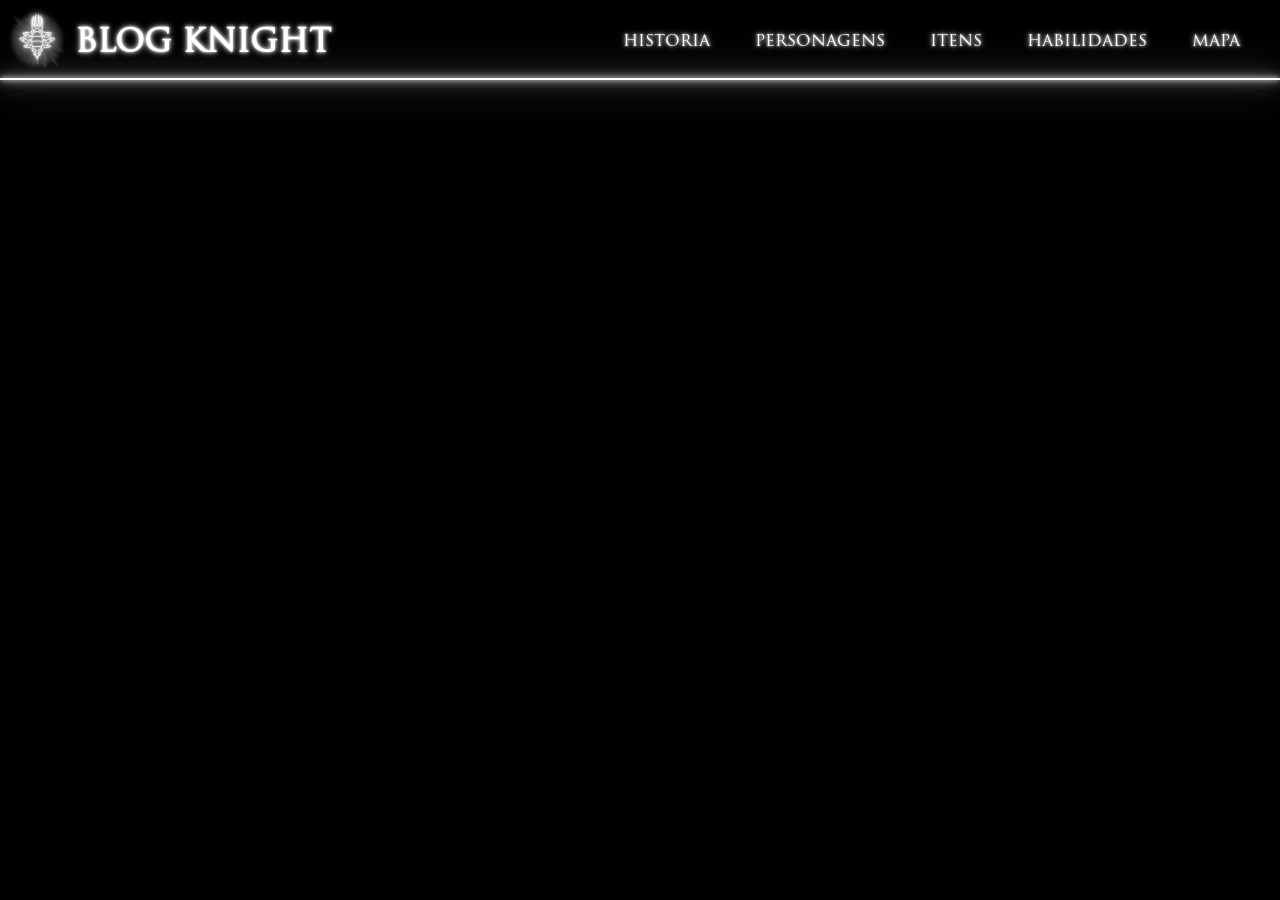
==== Index.html @ d9a14725 "Blog" ====
<!DOCTYPE html>
<html lang="en">
  <head>
    <meta charset="UTF-8" />
    <meta name="viewport" content="width=device-width, initial-scale=1.0" />
    <title>Gamer Blog</title>
    <link rel="stylesheet" href="style.css" />
  </head>
  <body>
    <header>
      <div class="Logo">
        <img src="Assets/Images/Hallownest_symbol.png" alt="" />
      </div>

      <h1>Blog Knight</h1>

      <nav class="menu">
        <a href="Historia">Historia</a>
        <a href="Personagens">Personagens</a>
        <a href="Itens">Itens</a>
        <a href="Habilidades">Habilidades</a>
        <a href="Mapa">Mapa</a>
      </nav>

      <div class="linha-neon"></div>
    </header>
    
    <video autoplay loop muted playsinline class="back-video">
      <source src="Assets/Videos/202602191234 (1).mp4" type="video/mp4" />
      Seu navegador não suporta vídeos HTML5.
    </video>
    <div class="video-overlay"></div>
    <footer></footer>
  </body>
</html>
---- style.css ----
@font-face {
  font-family: "FontHollow";
  src: url("Fonts/TrajanPro-Regular.ttf") format("truetype");
  font-weight: normal;
  font-style: normal;
}
@font-face {
  font-family: "FontHollowTest";
  src: url("Fonts/Trajan Regular.otf") format("truetype");
  font-weight: normal;
  font-style: normal;
}
@font-face {
  font-family: "FontHollowBold";
  src: url("Fonts/TrajanPro-Bold.otf") format("opentype");
  font-weight: bold;
  font-style: normal;
}
* {
  padding: 0;
  margin: 0;
  flex-wrap: wrap;
  background-color: black;
}
header {
  display: flex;
  align-items: center;
  background-color: black;
  color: rgb(255, 255, 255);
  width: 100%;
  font-family: "FontHollowTest";
  text-shadow: 0 0 3px #fff, 0 0 6px #fff;
  z-index: 1;
}
header h1 {
  margin-top: 3px;
}
.menu {
  display: flex;
  gap: 45px;
  margin-left: auto;
  padding: 15px 40px;
  margin-top: 3px;
}
.menu a {
  text-decoration: none;
  color: #fff;
  transition: 0.3s ease;
  position: relative;
  display: inline-block;
  transition: 0.3s ease;
}
.menu a:hover {
  transform: translateY();
  text-shadow: 0 0 3px #fff, 0 0 6px #fff, 0 0 9px #fff;
}
.menu a::before,
.menu a::after {
  position: absolute;
  opacity: 0;
  transition: 0.3s ease;
}
.menu a::before {
  content: "";
  position: absolute;
  left: -30px;
  top: 50%;
  transform: translateY(-50%) scaleX(-1);

  width: 30px;
  height: 30px;

  background-image: url("Assets/Images/ChatGPT Image 19 de fev. de 2026, 13_50_32.png");
  background-size: contain;
  background-repeat: no-repeat;
  background-position: center;

  opacity: 0;
  transition: 0.3s ease;
}


.menu a::after {
  content: "";
  position: absolute;
  right: -30px;
  top: 50%;
  transform: translateY(-50%);

  width: 30px;
  height: 30px;

  background-image: url("Assets/Images/ChatGPT Image 19 de fev. de 2026, 13_50_32.png");
  background-size: contain;
  background-repeat: no-repeat;
  background-position: center;

  opacity: 0;
  transition: 0.3s ease;
}
.menu a:hover::before,
.menu a:hover::after {
  opacity: 1;
}
header img {
  max-width: 100%;
  height: auto;
  width: 75px;
  background-color: transparent;
}
.linha-neon {
  width: 100%;
  height: 2px;
  background: #fff;
  box-shadow: 0 0 5px #fff, 0 0 10px #fff, 0 0 20px #fff, 0 0 40px #fff;
}
.back-video {
  position: fixed;
  right: 0;
  bottom: 0;
  min-width: 100%;
  min-height: 100%;
  width: auto;
  height: auto;
  z-index: -1000;
  object-fit: cover;
}
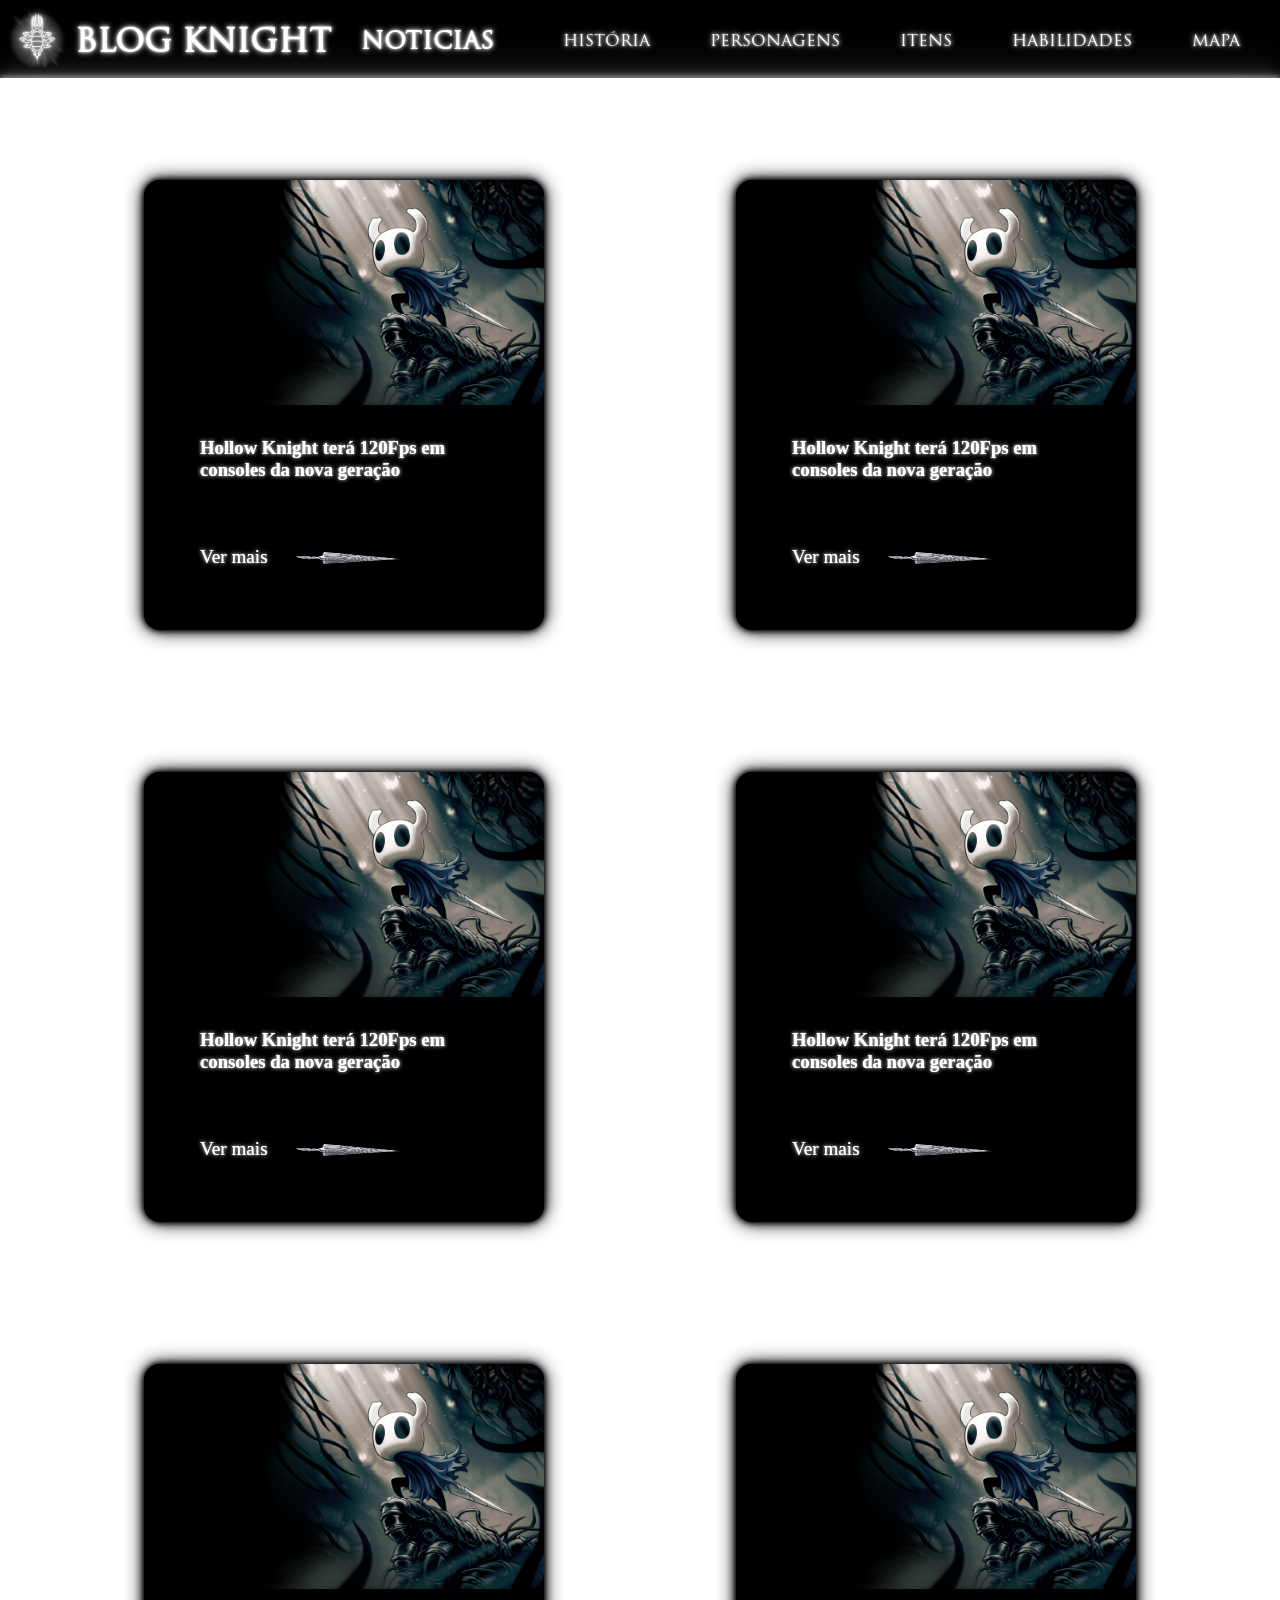
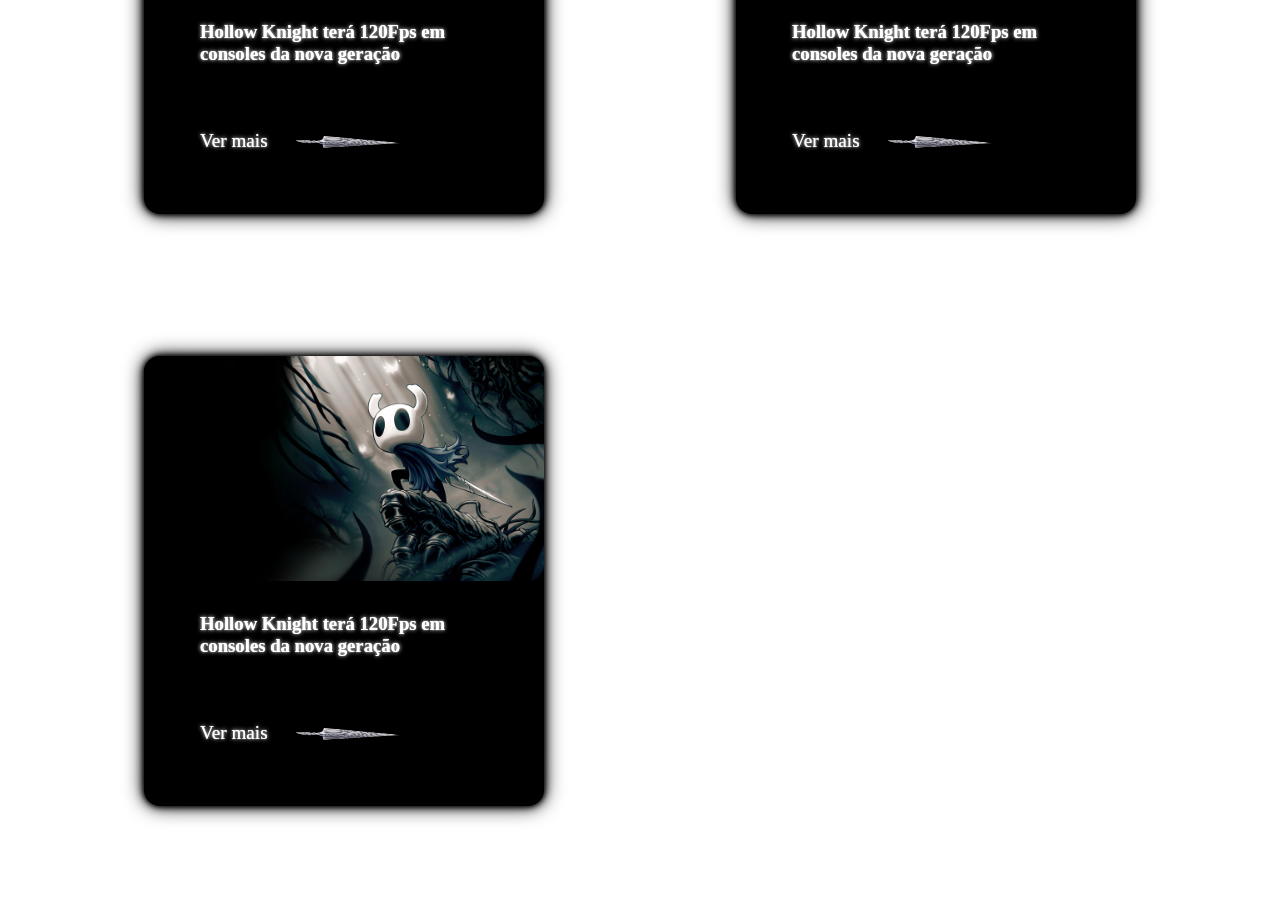
==== commit 0580fe91: "Blog2" ====
--- a/Index.html
+++ b/Index.html
@@ -1,35 +1,198 @@
 <!DOCTYPE html>
 <html lang="en">
-  <head>
-    <meta charset="UTF-8" />
-    <meta name="viewport" content="width=device-width, initial-scale=1.0" />
-    <title>Gamer Blog</title>
-    <link rel="stylesheet" href="style.css" />
-  </head>
-  <body>
-    <header>
-      <div class="Logo">
-        <img src="Assets/Images/Hallownest_symbol.png" alt="" />
+
+<head>
+  <meta charset="UTF-8" />
+  <meta name="viewport" content="width=device-width, initial-scale=1.0" />
+  <title>Gamer Blog</title>
+  <link rel="stylesheet" href="style.css" />
+</head>
+
+<body>
+  <header>
+    <div class="Logo">
+      <img src="Assets/Images/Hallownest_symbol.png" alt="" />
+    </div>
+
+    <h1>Blog Knight</h1>
+
+    <div class="section-title">
+      <h2>Noticias</h2>
+    </div>
+
+    <nav class="menu">
+      <a href="Historia">História</a>
+      <a href="Personagens">Personagens</a>
+      <a href="Itens">Itens</a>
+      <a href="Habilidades">Habilidades</a>
+      <a href="Mapa">Mapa</a>
+    </nav>
+
+    <div class="linha-neon"></div>
+  </header>
+  <section id="main-content">
+    <section id="news">
+      <div id="news-items">
+        <div class="news-card">
+          <div class="card-inner">
+            <img src="Assets/Images/HollowKnightImg.webp" alt="" />
+          </div>
+          <div class="news-content">
+            <div class="news-header">
+              <h3 class="news-title">
+                Hollow Knight terá 120Fps em consoles da nova geração
+              </h3>
+            </div>
+            <a class="see-more" href="#">Ver mais
+              <img class="ferrao-seta" src="Assets/Images/Ferrao seta-Photoroom.png" alt=""></a>
+          </div>
+
+          <span class="corner top-left"></span>
+          <span class="corner top-right"></span>
+          <span class="corner bottom-left"></span>
+          <span class="corner bottom-right"></span>
+        </div>
+
+
+        <div class="news-card">
+          <div class="card-inner">
+            <img src="Assets/Images/HollowKnightImg.webp" alt="" />
+          </div>
+          <div class="news-content">
+            <div class="news-header">
+              <h3 class="news-title">
+                Hollow Knight terá 120Fps em consoles da nova geração
+              </h3>
+            </div>
+            <a class="see-more" href="#">Ver mais
+              <img class="ferrao-seta" src="Assets/Images/Ferrao seta-Photoroom.png" alt=""></a>
+          </div>
+
+          <span class="corner top-left"></span>
+          <span class="corner top-right"></span>
+          <span class="corner bottom-left"></span>
+          <span class="corner bottom-right"></span>
+        </div>
+
+
+
+        <div class="news-card">
+          <div class="card-inner">
+            <img src="Assets/Images/HollowKnightImg.webp" alt="" />
+          </div>
+          <div class="news-content">
+            <div class="news-header">
+              <h3 class="news-title">
+                Hollow Knight terá 120Fps em consoles da nova geração
+              </h3>
+            </div>
+            <a class="see-more" href="#">Ver mais
+              <img class="ferrao-seta" src="Assets/Images/Ferrao seta-Photoroom.png" alt=""></a>
+          </div>
+
+          <span class="corner top-left"></span>
+          <span class="corner top-right"></span>
+          <span class="corner bottom-left"></span>
+          <span class="corner bottom-right"></span>
+        </div>
+
+
+
+        <div class="news-card">
+          <div class="card-inner">
+            <img src="Assets/Images/HollowKnightImg.webp" alt="" />
+          </div>
+          <div class="news-content">
+            <div class="news-header">
+              <h3 class="news-title">
+                Hollow Knight terá 120Fps em consoles da nova geração
+              </h3>
+            </div>
+            <a class="see-more" href="#">Ver mais
+              <img class="ferrao-seta" src="Assets/Images/Ferrao seta-Photoroom.png" alt=""></a>
+          </div>
+
+          <span class="corner top-left"></span>
+          <span class="corner top-right"></span>
+          <span class="corner bottom-left"></span>
+          <span class="corner bottom-right"></span>
+        </div>
+
+
+        <div class="news-card">
+          <div class="card-inner">
+            <img src="Assets/Images/HollowKnightImg.webp" alt="" />
+          </div>
+          <div class="news-content">
+            <div class="news-header">
+              <h3 class="news-title">
+                Hollow Knight terá 120Fps em consoles da nova geração
+              </h3>
+            </div>
+            <a class="see-more" href="#">Ver mais
+              <img class="ferrao-seta" src="Assets/Images/Ferrao seta-Photoroom.png" alt=""></a>
+          </div>
+
+          <span class="corner top-left"></span>
+          <span class="corner top-right"></span>
+          <span class="corner bottom-left"></span>
+          <span class="corner bottom-right"></span>
+        </div>
+
+
+        <div class="news-card">
+          <div class="card-inner">
+            <img src="Assets/Images/HollowKnightImg.webp" alt="" />
+          </div>
+          <div class="news-content">
+            <div class="news-header">
+              <h3 class="news-title">
+                Hollow Knight terá 120Fps em consoles da nova geração
+              </h3>
+            </div>
+            <a class="see-more" href="#">Ver mais
+              <img class="ferrao-seta" src="Assets/Images/Ferrao seta-Photoroom.png" alt=""></a>
+          </div>
+
+          <span class="corner top-left"></span>
+          <span class="corner top-right"></span>
+          <span class="corner bottom-left"></span>
+          <span class="corner bottom-right"></span>
+        </div>
+
+
+
+        <div class="news-card">
+          <div class="card-inner">
+            <img src="Assets/Images/HollowKnightImg.webp" alt="" />
+          </div>
+          <div class="news-content">
+            <div class="news-header">
+              <h3 class="news-title">
+                Hollow Knight terá 120Fps em consoles da nova geração
+              </h3>
+            </div>
+            <a class="see-more" href="#">Ver mais
+              <img class="ferrao-seta" src="Assets/Images/Ferrao seta-Photoroom.png" alt=""></a>
+          </div>
+
+          <span class="corner top-left"></span>
+          <span class="corner top-right"></span>
+          <span class="corner bottom-left"></span>
+          <span class="corner bottom-right"></span>
+        </div>
       </div>
+    </section>
+  </section>
 
-      <h1>Blog Knight</h1>
+  <footer></footer>
 
-      <nav class="menu">
-        <a href="Historia">Historia</a>
-        <a href="Personagens">Personagens</a>
-        <a href="Itens">Itens</a>
-        <a href="Habilidades">Habilidades</a>
-        <a href="Mapa">Mapa</a>
-      </nav>
+  <video autoplay loop muted playsinline class="back-video">
+    <source src="Assets/Videos/202602191234 (1).mp4" type="video/mp4" />
+  </video>
 
-      <div class="linha-neon"></div>
-    </header>
-    
-    <video autoplay loop muted playsinline class="back-video">
-      <source src="Assets/Videos/202602191234 (1).mp4" type="video/mp4" />
-      Seu navegador não suporta vídeos HTML5.
-    </video>
-    <div class="video-overlay"></div>
-    <footer></footer>
-  </body>
-</html>
+  
+  <div class="video-overlay"></div>
+</body>
+
+</html>
--- a/style.css
+++ b/style.css
@@ -19,11 +19,15 @@
 * {
   padding: 0;
   margin: 0;
+}
+
+body{
+  cursor: url('Assets/user-cursor/Normal.png'), auto;
+}
+
+header {
+  display: flex;
   flex-wrap: wrap;
-  background-color: black;
-}
-header {
-  display: flex;
   align-items: center;
   background-color: black;
   color: rgb(255, 255, 255);
@@ -35,9 +39,21 @@
 header h1 {
   margin-top: 3px;
 }
+
+.section-title {
+  display: flex;
+  margin-top: 3px;
+  align-items: center;
+  margin-left: auto;
+  text-decoration: none;
+  color: #fff;
+  font-family: "FontHollowTest";
+  text-shadow: 0 0 3px #fff, 0 0 6px #fff;
+}
+
 .menu {
   display: flex;
-  gap: 45px;
+  gap: 60px;
   margin-left: auto;
   padding: 15px 40px;
   margin-top: 3px;
@@ -125,3 +141,170 @@
   z-index: -1000;
   object-fit: cover;
 }
+
+#news{
+  padding: 100px;
+}
+
+#news-items{
+  display:grid;
+  grid-template-columns: repeat(auto-fit, 400px);
+  grid-template-rows: repeat(3, 400px);
+  gap: 12rem;
+  justify-content: center;
+}
+
+.news-card{
+  display: flex;
+  flex-direction: column;
+  width: 400px;
+  min-height: 450px;
+  border-radius: 1rem;
+  position: relative;
+  overflow: visible;
+  box-shadow: 5px 5px 5px #ccc;
+  background-color: #000000;
+  box-shadow: 0 0 5px #000000, 0 0 10px #000000, 0 0 20px #000000, 0 0 40px #fff;
+  transition: transform 0.2s ease;
+}
+
+.card-inner {
+  border-radius: 1rem;
+  overflow: hidden;
+  background-color: #000;
+}
+  
+.news-content{
+  display: flex;
+  flex-direction: column;
+  flex: 1;
+  padding: 1rem;
+}
+
+.news-card h3{
+  padding: 1rem;
+  text-shadow: 0 0 1px #fff, 0 0 4px #fff;
+  color: #fff;
+}
+
+.news-card:hover {
+  transform: translateY(-5px) translateX(-3px);
+  box-shadow: 0 0 5px #000000, 0 0 10px #000000, 0 0 20px #ffffff, 0 0 40px #fff;
+}
+
+.news-card img{
+  max-width: 100%;
+  aspect-ratio: 16/9;
+  object-fit: cover;
+  object-fit: fill;
+  display: block;
+}
+
+.see-more{
+  position: relative;
+  gap: 10px;
+  display: inline-flex;
+  margin-top: auto;
+  align-items: center;
+  padding: 1rem;
+  text-decoration: none;
+  padding-top: 1rem;
+  color: #fff;
+  text-shadow: 0 0 1px #fff, 0 0 4px #fff;
+}
+
+.news-content a{
+  font-size: larger;
+}
+
+.ferrao-seta{
+  width: 9rem;
+  height: auto;
+  align-items: center;
+}
+
+.see-more .ferrao-seta {
+  transition: transform 0.3s ease;
+}
+
+.see-more:hover .ferrao-seta {
+  transform: translateX(5px);
+}
+
+.see-more::before,
+.see-more::after {
+  content: "";
+  position: absolute;
+  width: 25px;
+  height: 25px;
+  background-image: url("Assets/Images/ChatGPT Image 19 de fev. de 2026, 13_50_32.png");
+  background-size: contain;
+  background-repeat: no-repeat;
+  background-position: center;
+  opacity: 0;
+  transition: 0.3s ease;
+  top: 50%;
+  transform: translateY(-50%);
+}
+
+.see-more::before {
+  left: -35px;
+  transform: translateY(-50%) scaleX(-1);
+}
+
+.see-more::after {
+  right: -35px;
+}
+
+.see-more:hover {
+  text-shadow: 0 0 3px #fff, 0 0 6px #fff, 0 0 9px #fff;
+}
+
+.see-more:hover::before,
+.see-more:hover::after {
+  opacity: 1;
+}
+
+.news-content {
+  padding: 1rem 2.5rem;
+}
+
+.corner {
+  position: absolute;
+  width: 70px;
+  height: 70px;
+  background-image: url("Assets/Images/Selected-icon.png");
+  background-size: contain;
+  background-repeat: no-repeat;
+  opacity: 0;
+  transition: 0.3s ease;
+  pointer-events: none;
+}
+
+.top-left {
+  top: -20px;
+  left: -20px;
+}
+
+.top-right {
+  top: -20px;
+  right: -20px;
+  transform: rotate(90deg);
+}
+
+.bottom-left {
+  bottom: -20px;
+  left: -20px;
+  transform: rotate(-90deg);
+}
+
+.bottom-right {
+  bottom: -20px;
+  right: -20px;
+  transform: rotate(180deg);
+}
+
+.news-card:hover .corner {
+  opacity: 1;
+  
+}
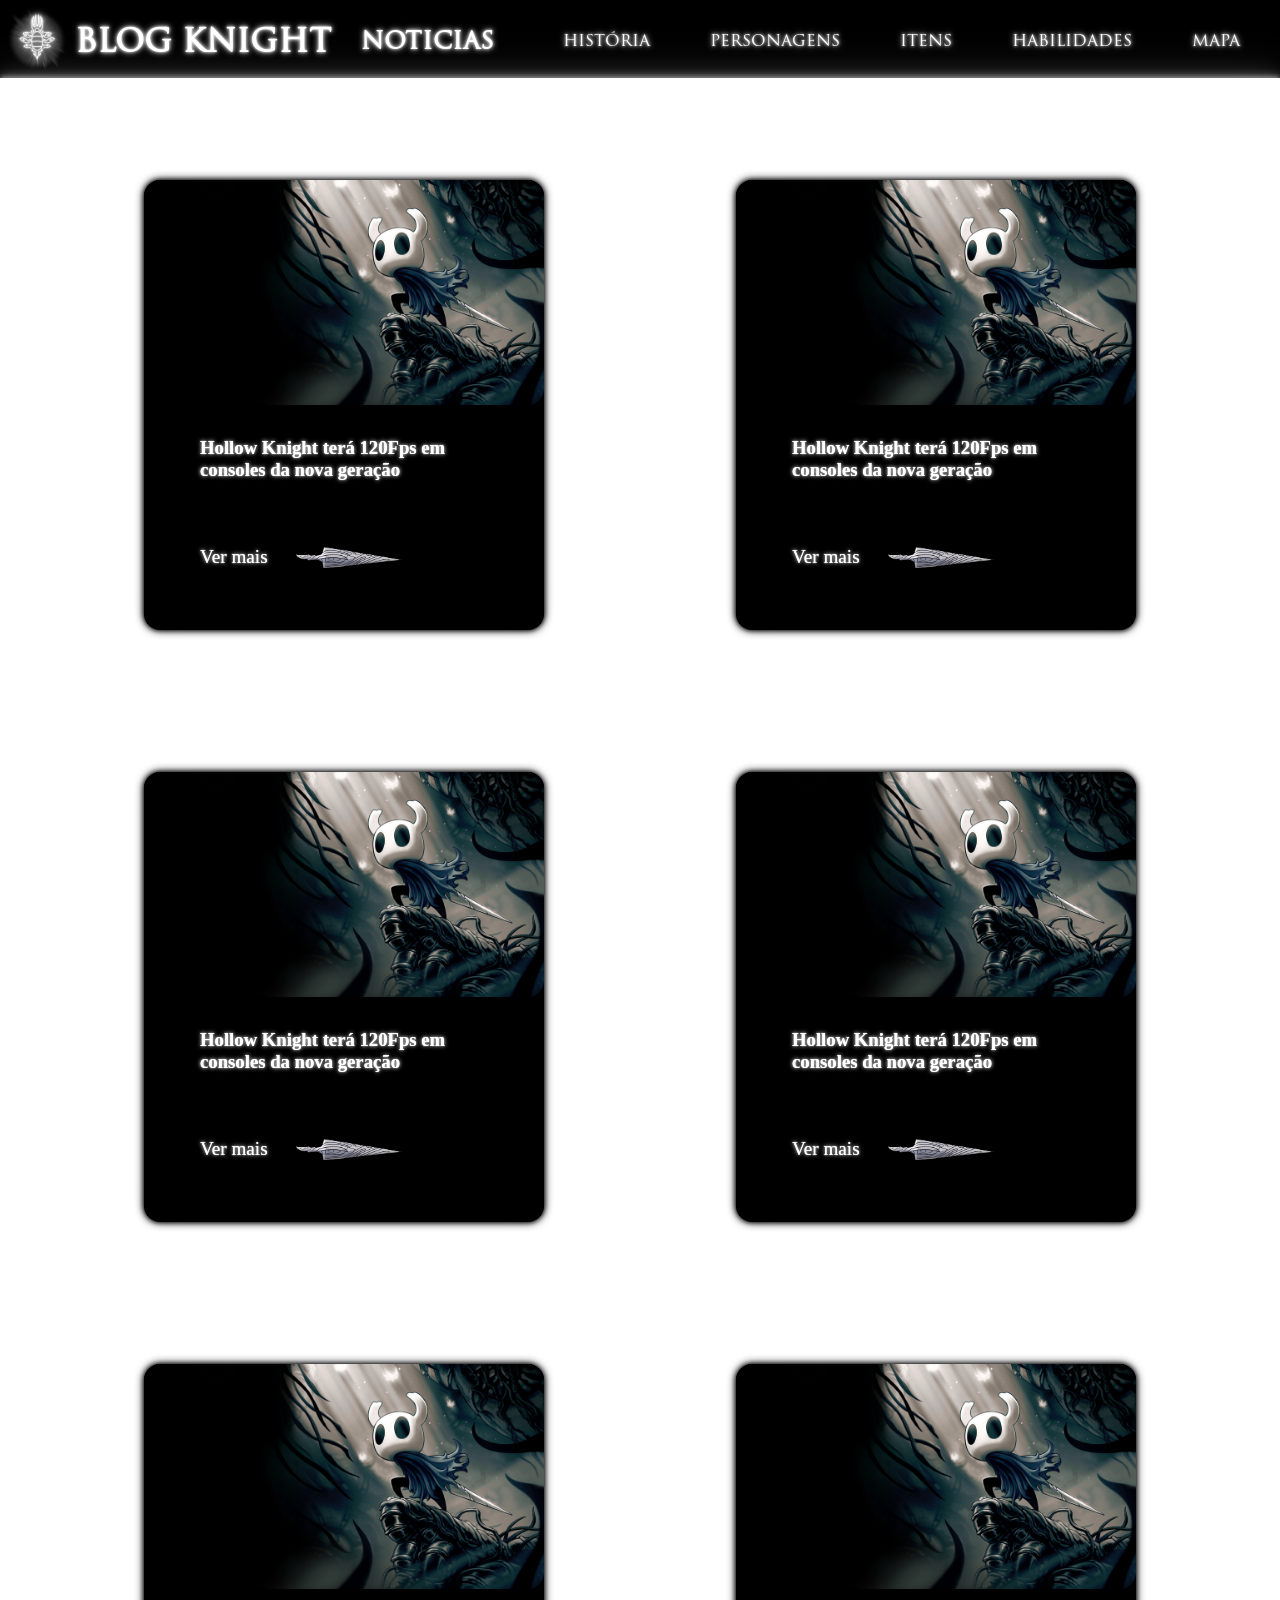
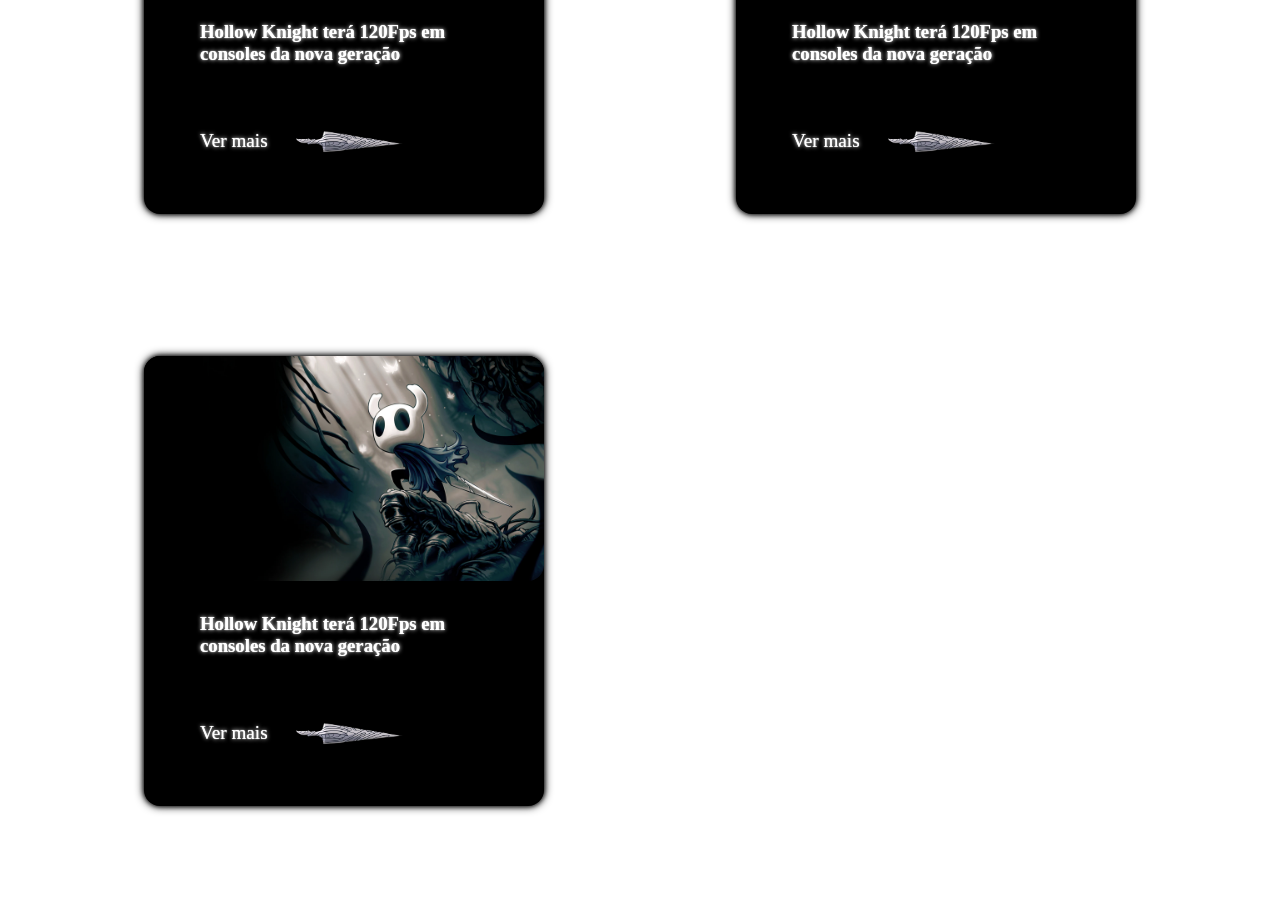
==== commit 3175abe0: "Blog3" ====
--- a/Index.html
+++ b/Index.html
@@ -21,7 +21,7 @@
     </div>
 
     <nav class="menu">
-      <a href="Historia">História</a>
+      <a href="Historia/historiaindex.html">História</a>
       <a href="Personagens">Personagens</a>
       <a href="Itens">Itens</a>
       <a href="Habilidades">Habilidades</a>
--- a/style.css
+++ b/style.css
@@ -4,131 +4,141 @@
   font-weight: normal;
   font-style: normal;
 }
+
 @font-face {
   font-family: "FontHollowTest";
   src: url("Fonts/Trajan Regular.otf") format("truetype");
   font-weight: normal;
   font-style: normal;
 }
+
 @font-face {
   font-family: "FontHollowBold";
   src: url("Fonts/TrajanPro-Bold.otf") format("opentype");
   font-weight: bold;
   font-style: normal;
 }
+
+
 * {
+  margin: 0;
   padding: 0;
-  margin: 0;
-}
-
-body{
+}
+
+
+body {
   cursor: url('Assets/user-cursor/Normal.png'), auto;
 }
 
+
 header {
   display: flex;
   flex-wrap: wrap;
+  position: sticky;
+  top: 0;
   align-items: center;
-  background-color: black;
-  color: rgb(255, 255, 255);
   width: 100%;
+  background-color: #000;
+  color: #fff;
   font-family: "FontHollowTest";
   text-shadow: 0 0 3px #fff, 0 0 6px #fff;
-  z-index: 1;
-}
+  z-index: 1000;
+}
+
 header h1 {
   margin-top: 3px;
 }
 
+header img {
+  width: 75px;
+  height: auto;
+  max-width: 100%;
+  background-color: transparent;
+}
+
 .section-title {
-  display: flex;
+  margin-left: auto;
   margin-top: 3px;
+  display: flex;
   align-items: center;
-  margin-left: auto;
   text-decoration: none;
   color: #fff;
   font-family: "FontHollowTest";
   text-shadow: 0 0 3px #fff, 0 0 6px #fff;
 }
 
+
 .menu {
   display: flex;
   gap: 60px;
   margin-left: auto;
+  margin-top: 3px;
   padding: 15px 40px;
-  margin-top: 3px;
-}
+}
+
 .menu a {
-  text-decoration: none;
-  color: #fff;
-  transition: 0.3s ease;
   position: relative;
   display: inline-block;
+  text-decoration: none;
+  color: #fff;
   transition: 0.3s ease;
 }
+
 .menu a:hover {
-  transform: translateY();
   text-shadow: 0 0 3px #fff, 0 0 6px #fff, 0 0 9px #fff;
 }
+
+
 .menu a::before,
 .menu a::after {
-  position: absolute;
-  opacity: 0;
-  transition: 0.3s ease;
-}
-.menu a::before {
   content: "";
   position: absolute;
-  left: -30px;
   top: 50%;
-  transform: translateY(-50%) scaleX(-1);
-
   width: 30px;
   height: 30px;
-
   background-image: url("Assets/Images/ChatGPT Image 19 de fev. de 2026, 13_50_32.png");
   background-size: contain;
   background-repeat: no-repeat;
   background-position: center;
-
+  transform: translateY(-50%);
   opacity: 0;
   transition: 0.3s ease;
 }
 
+.menu a::before {
+  left: -30px;
+  transform: translateY(-50%) scaleX(-1);
+}
 
 .menu a::after {
-  content: "";
-  position: absolute;
   right: -30px;
-  top: 50%;
-  transform: translateY(-50%);
-
-  width: 30px;
-  height: 30px;
-
-  background-image: url("Assets/Images/ChatGPT Image 19 de fev. de 2026, 13_50_32.png");
-  background-size: contain;
-  background-repeat: no-repeat;
-  background-position: center;
-
-  opacity: 0;
-  transition: 0.3s ease;
-}
+}
+
 .menu a:hover::before,
 .menu a:hover::after {
   opacity: 1;
 }
-header img {
-  max-width: 100%;
-  height: auto;
-  width: 75px;
-  background-color: transparent;
-}
+
+
 .linha-neon {
   width: 100%;
   height: 2px;
   background: #fff;
-  box-shadow: 0 0 5px #fff, 0 0 10px #fff, 0 0 20px #fff, 0 0 40px #fff;
+  box-shadow: 
+    0 0 5px #fff,
+    0 0 10px #fff,
+    0 0 20px #fff,
+    0 0 40px #fff;
+}
+
+#main-content p{
+  color: #fff;
+  text-shadow: 0 0 3px #fff, 0 0 6px #fff;
+  text-align: justify;
+  margin-left: 100px;
+  margin-right: 100px;
+  padding: 10px;
+  line-height: 25px;
 }
 .back-video {
   position: fixed;
@@ -136,36 +146,43 @@
   bottom: 0;
   min-width: 100%;
   min-height: 100%;
-  width: auto;
-  height: auto;
+  object-fit: cover;
   z-index: -1000;
-  object-fit: cover;
-}
-
-#news{
+}
+
+
+#news {
   padding: 100px;
 }
 
-#news-items{
-  display:grid;
+#news-items {
+  display: grid;
   grid-template-columns: repeat(auto-fit, 400px);
   grid-template-rows: repeat(3, 400px);
   gap: 12rem;
   justify-content: center;
 }
 
-.news-card{
+
+.news-card {
+  position: relative;
   display: flex;
   flex-direction: column;
   width: 400px;
   min-height: 450px;
   border-radius: 1rem;
-  position: relative;
+  background-color: #000;
   overflow: visible;
-  box-shadow: 5px 5px 5px #ccc;
-  background-color: #000000;
-  box-shadow: 0 0 5px #000000, 0 0 10px #000000, 0 0 20px #000000, 0 0 40px #fff;
   transition: transform 0.2s ease;
+  box-shadow:
+    0 0 5px #000,
+    0 0 10px #000,
+    0 0 20px #fff,
+    0 0 40px #fff;
+}
+
+.news-card:hover {
+  transform: translateY(-5px) translateX(-3px);
 }
 
 .card-inner {
@@ -173,78 +190,73 @@
   overflow: hidden;
   background-color: #000;
 }
-  
-.news-content{
+
+.news-card img {
+  width: 100%;
+  aspect-ratio: 16/9;
+  object-fit: cover;
+  display: block;
+}
+
+.news-card h3 {
+  padding: 1rem;
+  color: #fff;
+  text-shadow: 0 0 1px #fff, 0 0 4px #fff;
+}
+
+
+.news-content {
   display: flex;
   flex-direction: column;
   flex: 1;
-  padding: 1rem;
-}
-
-.news-card h3{
-  padding: 1rem;
-  text-shadow: 0 0 1px #fff, 0 0 4px #fff;
-  color: #fff;
-}
-
-.news-card:hover {
-  transform: translateY(-5px) translateX(-3px);
-  box-shadow: 0 0 5px #000000, 0 0 10px #000000, 0 0 20px #ffffff, 0 0 40px #fff;
-}
-
-.news-card img{
-  max-width: 100%;
-  aspect-ratio: 16/9;
-  object-fit: cover;
-  object-fit: fill;
-  display: block;
-}
-
-.see-more{
+  padding: 1rem 2.5rem;
+}
+
+.news-content a {
+  font-size: larger;
+}
+
+
+.see-more {
   position: relative;
+  display: inline-flex;
+  align-items: center;
   gap: 10px;
-  display: inline-flex;
   margin-top: auto;
-  align-items: center;
   padding: 1rem;
   text-decoration: none;
-  padding-top: 1rem;
   color: #fff;
   text-shadow: 0 0 1px #fff, 0 0 4px #fff;
 }
 
-.news-content a{
-  font-size: larger;
-}
-
-.ferrao-seta{
+.see-more:hover {
+  text-shadow: 0 0 3px #fff, 0 0 6px #fff, 0 0 9px #fff;
+}
+
+.see-more .ferrao-seta {
   width: 9rem;
-  height: auto;
-  align-items: center;
-}
-
-.see-more .ferrao-seta {
   transition: transform 0.3s ease;
 }
 
 .see-more:hover .ferrao-seta {
   transform: translateX(5px);
 }
+
 
 .see-more::before,
 .see-more::after {
   content: "";
   position: absolute;
+  top: 50%;
   width: 25px;
   height: 25px;
   background-image: url("Assets/Images/ChatGPT Image 19 de fev. de 2026, 13_50_32.png");
   background-size: contain;
   background-repeat: no-repeat;
   background-position: center;
+  transform: translateY(-50%);
   opacity: 0;
   transition: 0.3s ease;
-  top: 50%;
-  transform: translateY(-50%);
 }
 
 .see-more::before {
@@ -256,18 +268,11 @@
   right: -35px;
 }
 
-.see-more:hover {
-  text-shadow: 0 0 3px #fff, 0 0 6px #fff, 0 0 9px #fff;
-}
-
 .see-more:hover::before,
 .see-more:hover::after {
   opacity: 1;
 }
 
-.news-content {
-  padding: 1rem 2.5rem;
-}
 
 .corner {
   position: absolute;
@@ -306,5 +311,4 @@
 
 .news-card:hover .corner {
   opacity: 1;
-  
 }
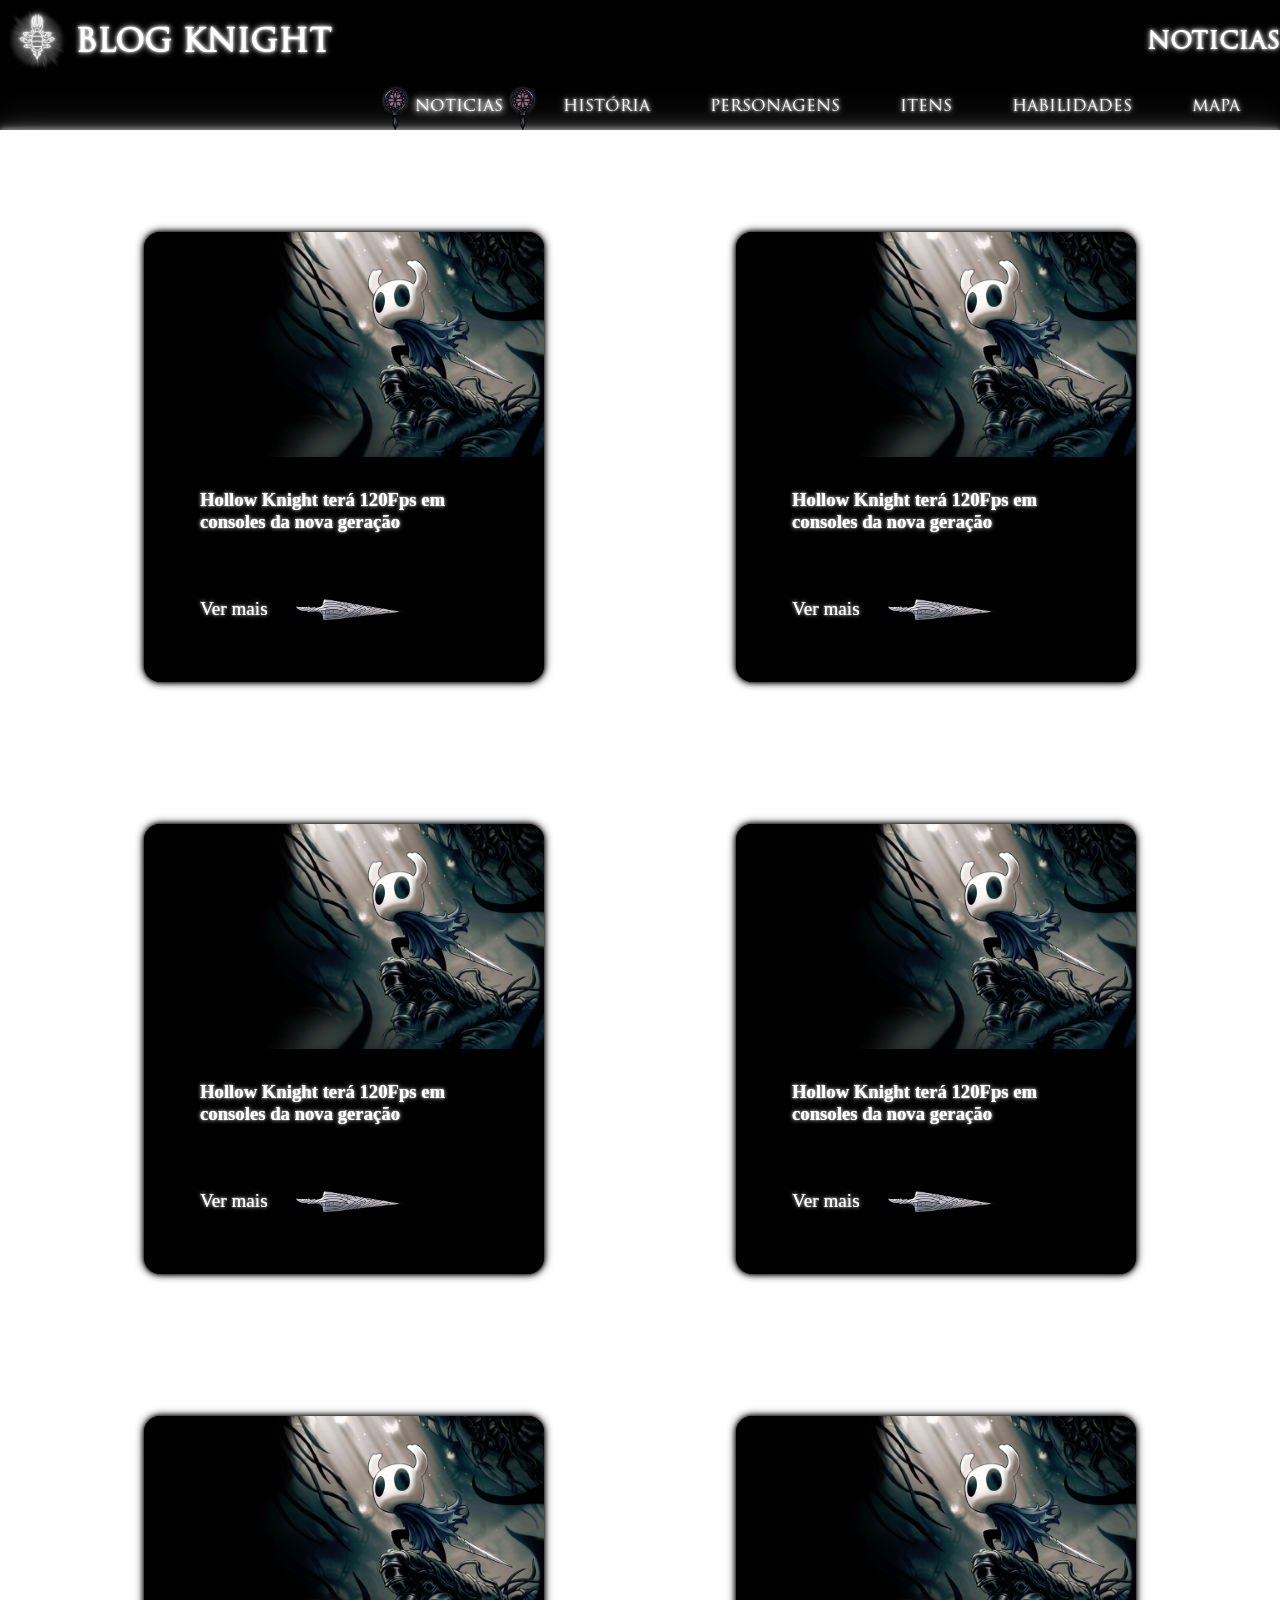
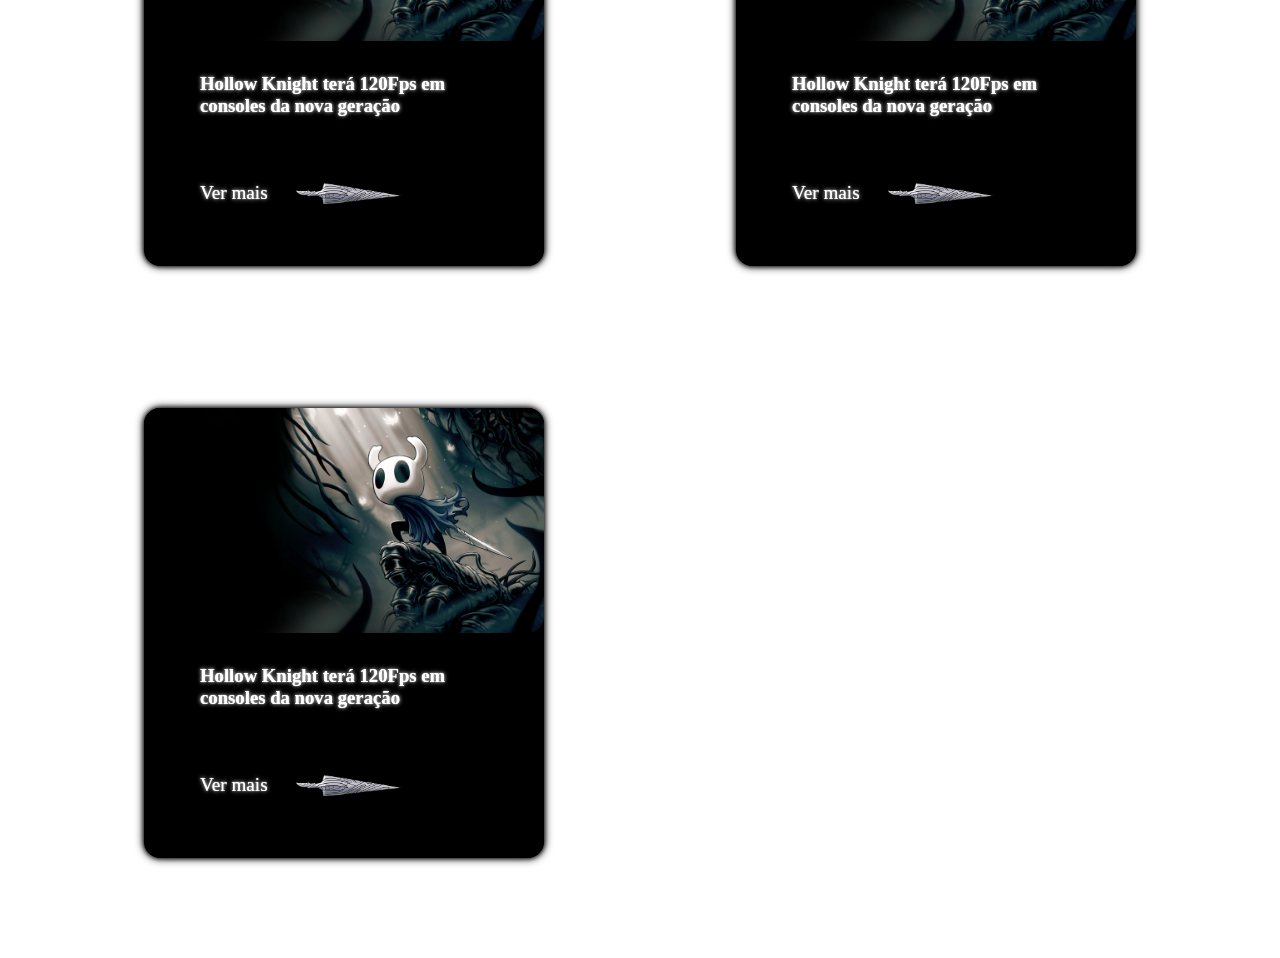
==== commit 34040545: "Blog4" ====
--- a/Index.html
+++ b/Index.html
@@ -21,8 +21,9 @@
     </div>
 
     <nav class="menu">
+      <a href="" class="active">Noticias</a>
       <a href="Historia/historiaindex.html">História</a>
-      <a href="Personagens">Personagens</a>
+      <a href="/Personagens/personagens_index.html">Personagens</a>
       <a href="Itens">Itens</a>
       <a href="Habilidades">Habilidades</a>
       <a href="Mapa">Mapa</a>
--- a/style.css
+++ b/style.css
@@ -25,11 +25,13 @@
   padding: 0;
 }
 
-
 body {
   cursor: url('Assets/user-cursor/Normal.png'), auto;
 }
 
+body::-webkit-scrollbar {
+  display: none;
+}
 
 header {
   display: flex;
@@ -88,6 +90,38 @@
   text-shadow: 0 0 3px #fff, 0 0 6px #fff, 0 0 9px #fff;
 }
 
+.menu a.active::before,
+.menu a.active::after {
+  content: "";
+  position: absolute;
+  top: 50%;
+  width: 50px;
+  height: 50px;
+  background-image: url("/Assets/Images/ferrao_sonhos.webp");
+  background-size: contain;
+  background-repeat: no-repeat;
+  background-position: center;
+  transform: translateY(-50%);
+  opacity: 1;
+  transition: 0.3s ease;
+}
+
+.menu a.active::before {
+
+  left: -45px; 
+  transform: translateY(-50%) scaleX(-1);
+}
+
+.menu a.active::after {
+
+  right: -45px;
+  transform: translateY(-50%);
+}
+
+.menu a.active {
+  text-shadow: 0 0 3px #fff, 0 0 6px #fff, 0 0 9px #fff, 0 0 12px #fff;
+  pointer-events: none;
+}
 
 .menu a::before,
 .menu a::after {
